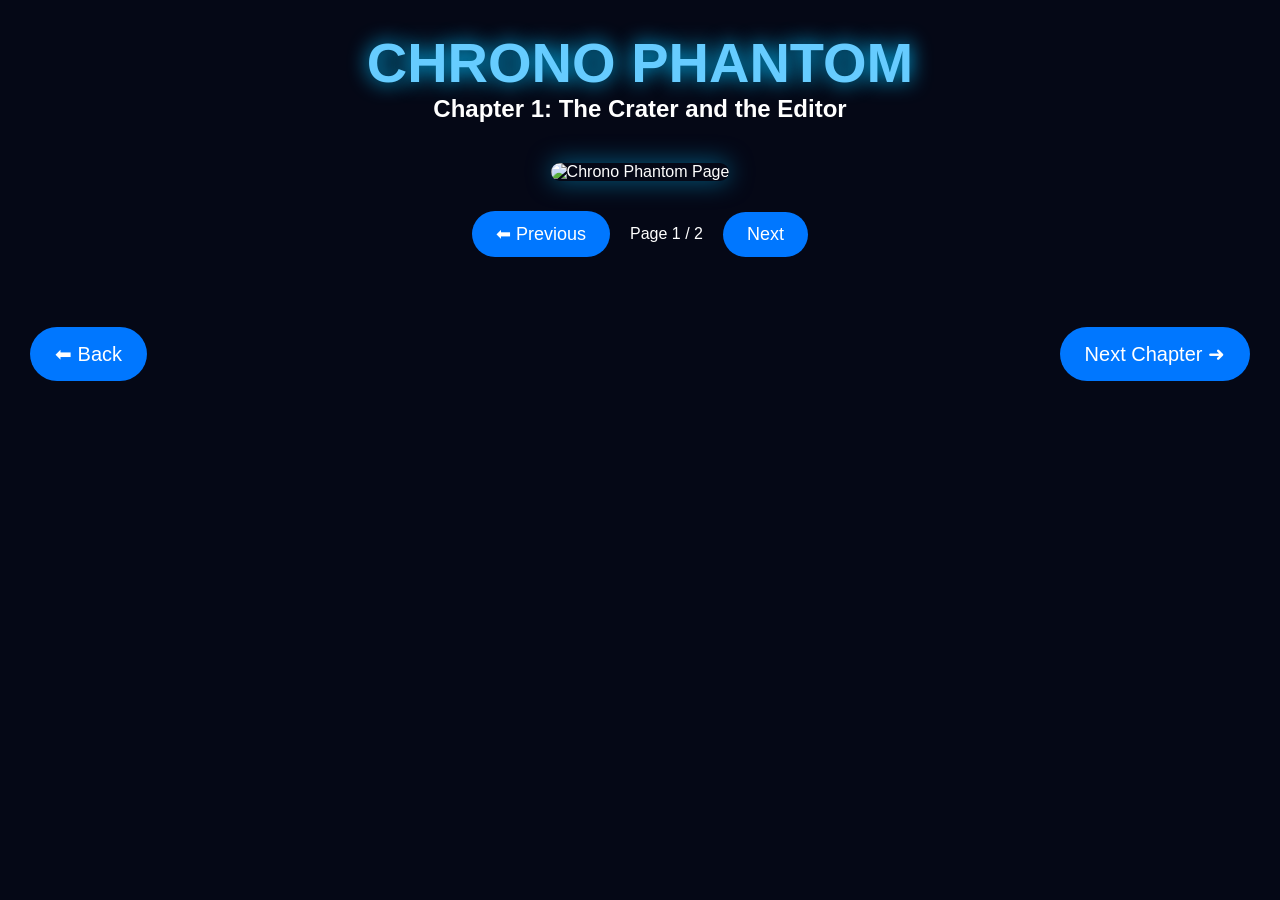
==== chapter1.html @ f6edf187 "Add files via upload" ====
<!DOCTYPE html>
<html lang="en">
<head>
    <meta charset="UTF-8">
    <meta name="viewport" content="width=device-width, initial-scale=1.0">
    <title>Chrono Phantom | Chapter 1</title>
    <link rel="stylesheet" href="style.css">
</head>
<body><h1 class="chapter-title">CHRONO PHANTOM</h1>
<h2 class="chapter-subtitle">Chapter 1: The Crater and the Editor</h2>
<div class="reader">

    <img id="mangaImage" src="assets/images/page1.png" alt="Chrono Phantom Page">

    <div class="reader-controls">
        <button onclick="previousPage()">⬅ Previous</button>

        <span id="pageNumber">Page 1 / 2</span>
<button id="nextBtn" onclick="nextPage()">Next</button>

<script>
let page = 1;

function nextPage() {
  page++;

  if (page >= 34) {
    document.getElementById("nextBtn").disabled = true;
  }

  console.log("Current page:", page);
}
</script>
    </div>

</div>

<script src="reader.js"></script>

<div class="navigation">
    <a href="chrono-phantom.html">⬅ Back</a>
    <a href="#">Next Chapter ➜</a>
</div>

</body>
---- style.css ----
html{
    scroll-behavior:smooth;
}
*{
    margin:0;
    padding:0;
    box-sizing:border-box;
    font-family:Arial, sans-serif;
}

body{
    background:#050816;
    color:white;
    overflow-x:hidden;
}

.stars{
    position:fixed;
    width:100%;
    height:100%;
    background:
    radial-gradient(white 1px,transparent 1px);
    background-size:40px 40px;
    opacity:.3;
    animation:moveStars 60s linear infinite;
    z-index:-1;
}

@keyframes moveStars{
    from{transform:translateY(0);}
    to{transform:translateY(500px);}
}

.hero{
    min-height:100vh;
    display:flex;
    flex-direction:column;
    justify-content:center;
    align-items:center;
    text-align:center;
    padding:20px;
}

.logo{
    font-size:4rem;
    font-weight:900;
    text-transform:uppercase;
    background:linear-gradient(90deg,#00d9ff,#5f7cff,#ffffff);
    -webkit-background-clip:text;
    -webkit-text-fill-color:transparent;
    text-shadow:0 0 20px #00bfff;
}

.tagline{
    margin-top:20px;
    font-size:1.3rem;
    color:#bcdcff;
}

.btn{
    margin-top:40px;
    padding:16px 40px;
    text-decoration:none;
    color:white;
    border:2px solid #00bfff;
    border-radius:50px;
    box-shadow:0 0 20px #00bfff;
    transition:.3s;
}

.btn:hover{
    background:#00bfff;
    transform:scale(1.05);
}

.project{
    padding:80px 20px;
    text-align:center;
}

.project h2{
    color:#00bfff;
    margin-bottom:10px;
}

.project h1{
    font-size:3rem;
    margin-bottom:20px;
}

.project p{
    color:#d0d8ff;
    max-width:600px;
    margin:auto;
    font-size:1.1rem;
}
.hero-image{
    width:320px;
    max-width:90%;
    margin:35px 0;
    filter:drop-shadow(0 0 35px #00bfff);
    animation:float 4s ease-in-out infinite;
}

@keyframes float{
    0%{transform:translateY(0);}
    50%{transform:translateY(-15px);}
    100%{transform:translateY(0);}
}.navbar{
    display:flex;
    justify-content:center;
    align-items:center;
    padding:12px 10px;

}

.nav-logo{
    color:#00ccff;
}
.nav-links{
    display:flex;
    justify-content:center;
    align-items:center;
    gap:12px;
    list-style:none;
    padding:0;
    margin:0;
}

.nav-links a{
    color:white;
    text-decoration:none;
    transition:.3s;
}

.nav-links a:hover{
    color:#00ccff;
}
.about{
    padding:80px 20px;
    text-align:center;
}

.about h2{
    color:#00bfff;
    font-size:2.2rem;
    margin-bottom:20px;
}

.about p{
    max-width:700px;
    margin:auto;
    font-size:1.1rem;
    line-height:1.8;
    color:#ddd;
}
<section id="contact" class="contact">

    <h2>CONTACT US</h2>

  <p>Email: muhammadkhamis789@gmail.com</p>

    <p>Facebook: @aquaboy</p>

    <p>Location: Kenya</p>

</section>
.contact{
    padding:80px 20px;
    text-align:center;
}

.contact h2{
    color:#00bfff;
    font-size:2.2rem;
    margin-bottom:20px;
}

.contact p{
    color:#ddd;
    margin:10px 0;
    font-size:1.1rem;
}
.contact{
    padding:80px 20px;
    text-align:center;
}

.contact h2{
    font-size:2.5rem;
    color:#00bfff;
    margin-bottom:20px;
}

.contact p{
    color:#ddd;
    font-size:1.1rem;
    margin:12px 0;
}
.contact a{
    color:#00bfff;
    text-decoration:none;
    transition:0.3s;
}

.contact a:hover{
    color:white;
    text-shadow:0 0 10px #00bfff;
}.projects{
    padding:80px 20px;
    text-align:center;
}

.projects h2{
    font-size:2.5rem;
    color:#00bfff;
    margin-bottom:40px;
}

.project-card{
    max-width:380px;
    margin:auto;
    background:rgba(255,255,255,0.08);
    border:1px solid #00bfff;
    border-radius:20px;
    padding:25px;
    box-shadow:0 0 25px rgba(0,191,255,.4);
    transition:.4s;
}

.project-card:hover{
    transform:translateY(-10px);
    box-shadow:0 0 40px rgba(0,191,255,.8);
}

.project-card img{
    width:100%;
    border-radius:15px;
}

.project-card h3{
    color:#00bfff;
    margin:20px 0 10px;
}

.project-card p{
    color:#ddd;
    line-height:1.6;
}

.project-btn{
    display:inline-block;
    margin-top:20px;
    padding:12px 24px;
    background:#00bfff;
    color:white;
    text-decoration:none;
    border-radius:30px;
    transition:.3s;
}

.project-btn:hover{
    background:#0088cc;
}.nav-links a{
    color:white;
    text-decoration:none;
    padding:8px 15px;
    border-radius:20px;
    transition:0.3s;
}

.nav-links a:hover{
    background:#00bfff;
    color:black;
    box-shadow:0 0 15px #00bfff;
}.credits {
  text-align: center;
  color: #aaa;
  font-size: 14px;
  padding: 20px;
  margin-top: 40px;
  opacity: 0.7;
}
.manga-page{
    text-align:center;
    margin:40px 0;
}

.manga-page img{
    width:90%;
    max-width:900px;
    border-radius:12px;
    box-shadow:0 0 25px rgba(0,180,255,0.5);
}

.navigation{
    display:flex;
    justify-content:space-between;
    padding:30px;
}

.navigation a{
    color:#4fc3ff;
    text-decoration:none;
    font-size:20px;
}.read-btn{
    display:inline-block;
    margin-top:30px;
    padding:15px 35px;
    background:#007bff;
    color:white;
    text-decoration:none;
    border-radius:30px;
    font-size:20px;
    transition:0.3s;
}

.read-btn:hover{
    transform:scale(1.05);
    box-shadow:0 0 20px #00bfff;
}.chapter-title{
    text-align:center;
    font-size:56px;
    color:#66ccff;
    text-shadow:0 0 20px #00bfff;
    margin-top:30px;
}

.chapter-subtitle{
    text-align:center;
    color:white;
    margin-bottom:20px;
}

.page-counter{
    text-align:center;
    color:#8fdcff;
    font-size:20px;
    margin-bottom:25px;
}

.manga-page{
    text-align:center;
    margin:40px 0;
}

.manga-page img{
    width:95%;
    max-width:1000px;
    border-radius:12px;
    box-shadow:0 0 25px rgba(0,191,255,.5);
}

.navigation{
    display:flex;
    justify-content:space-between;
    padding:30px;
}

.navigation a{
    background:#0077ff;
    color:white;
    text-decoration:none;
    padding:15px 25px;
    border-radius:30px;
    transition:.3s;
}

.navigation a:hover{
    box-shadow:0 0 20px #00bfff;
    transform:scale(1.05);
}.reader{
    text-align:center;
    margin:40px auto;
}

#mangaImage{
    width:95%;
    max-width:1000px;
    border-radius:12px;
    box-shadow:0 0 25px rgba(0,191,255,.5);
}

.reader-controls{
    margin:30px 0;
    display:flex;
    justify-content:center;
    align-items:center;
    gap:20px;
}

.reader-controls button{
    padding:12px 24px;
    border:none;
    border-radius:25px;
    background:#0077ff;
    color:white;
    cursor:pointer;
    font-size:18px;
}

.reader-controls button:hover{
    box-shadow:0 0 20px #00bfff;
}
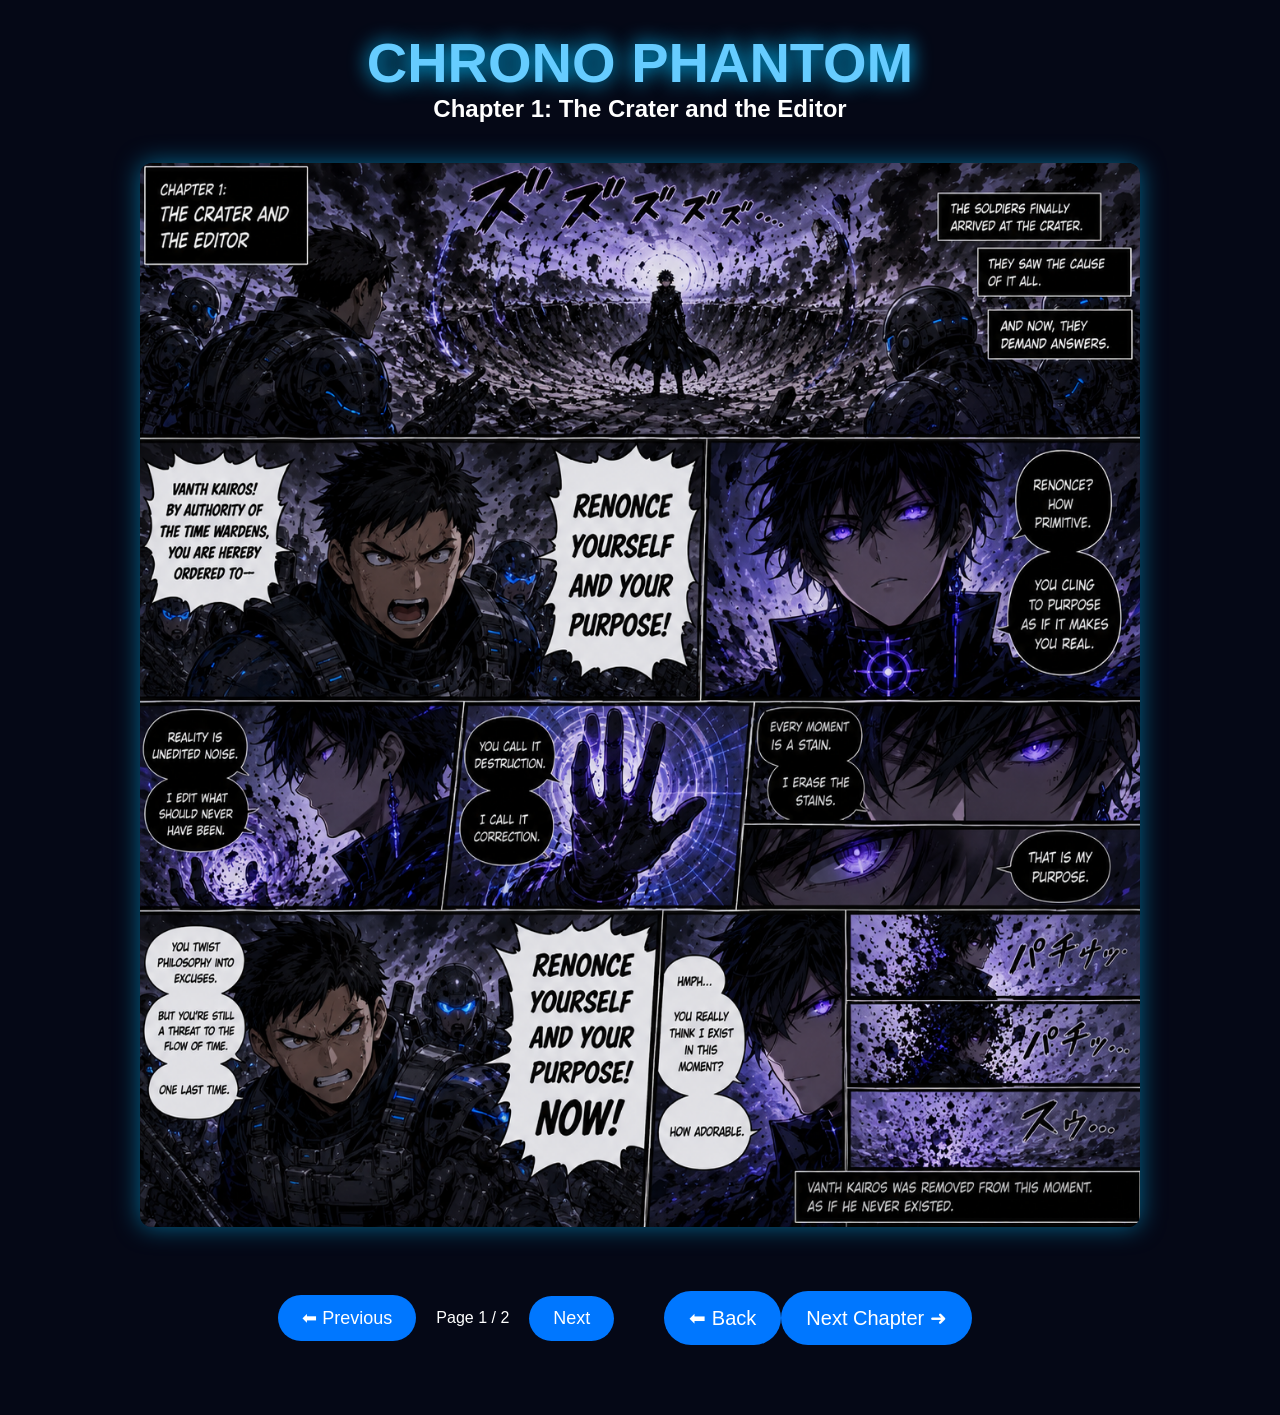
==== commit bccb72a1: "Remove inline script for page navigation Removed inline page navigation script from chapter1.html." ====
--- a/chapter1.html
+++ b/chapter1.html
@@ -18,22 +18,6 @@
         <span id="pageNumber">Page 1 / 2</span>
 <button id="nextBtn" onclick="nextPage()">Next</button>
 
-<script>
-let page = 1;
-
-function nextPage() {
-  page++;
-
-  if (page >= 34) {
-    document.getElementById("nextBtn").disabled = true;
-  }
-
-  console.log("Current page:", page);
-}
-</script>
-    </div>
-
-</div>
 
 <script src="reader.js"></script>
 
@@ -42,4 +26,4 @@
     <a href="#">Next Chapter ➜</a>
 </div>
 
-</body>+</body>
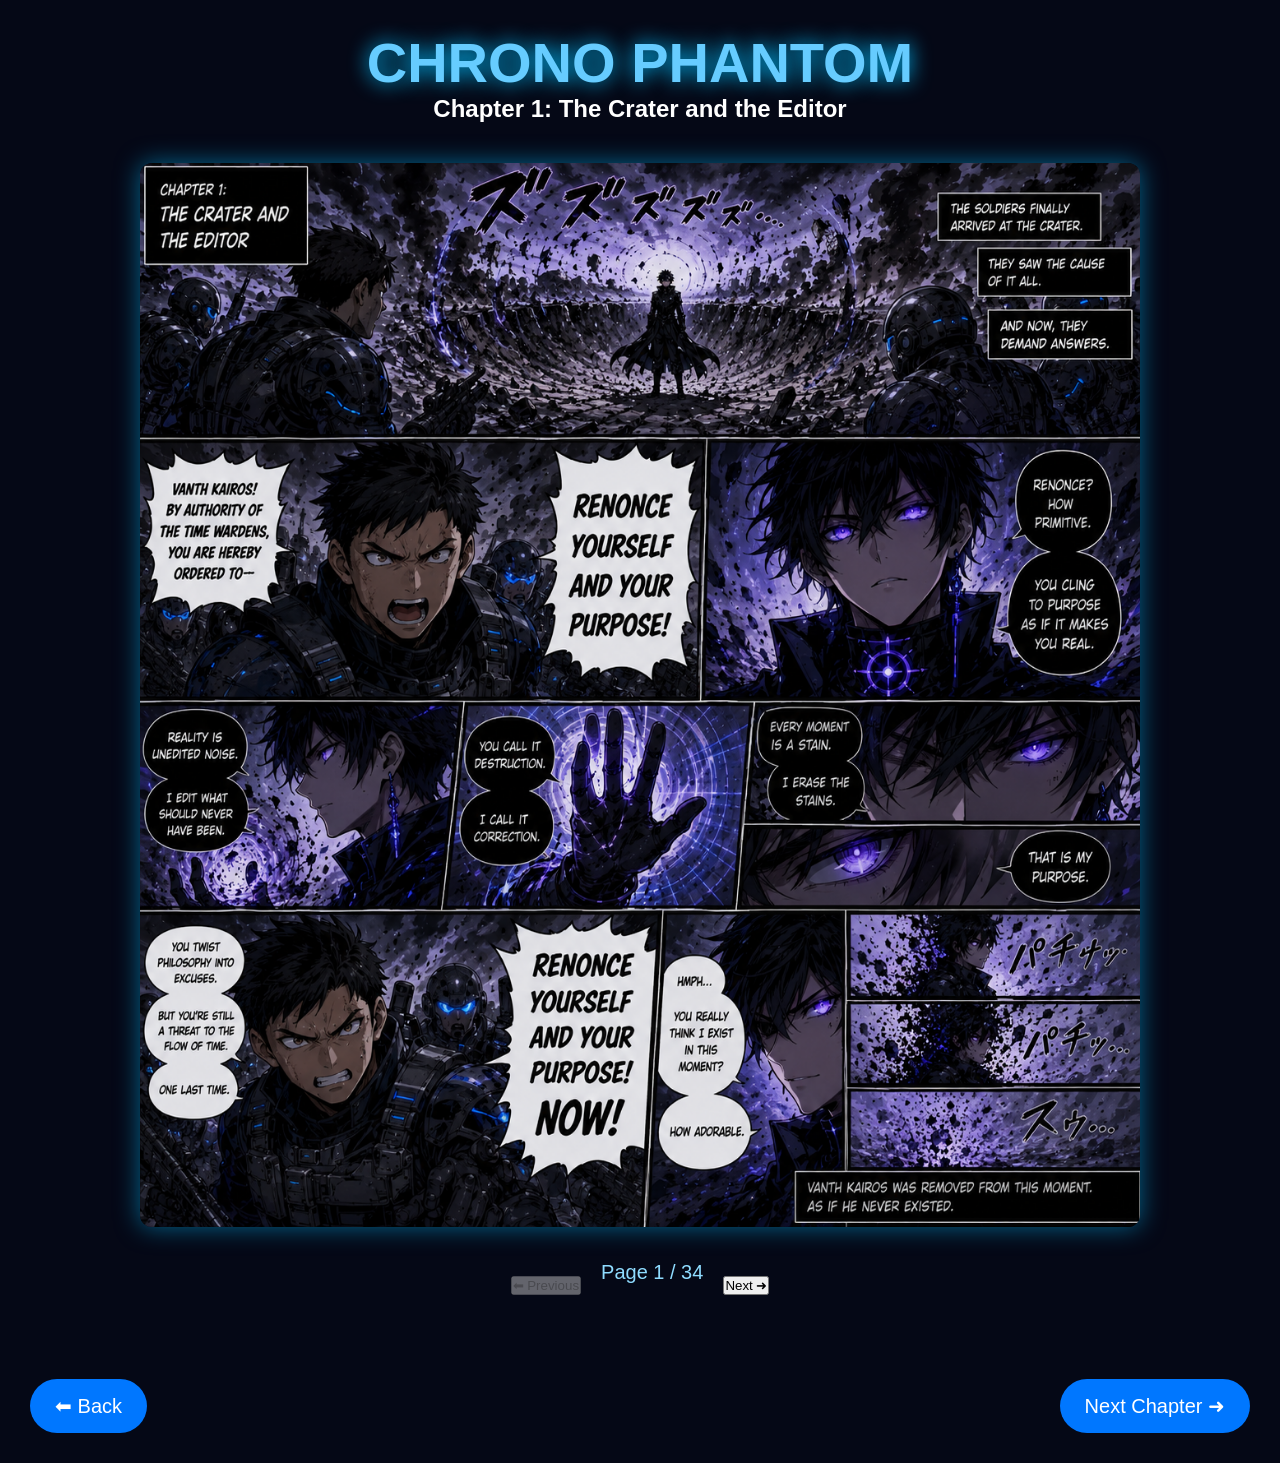
==== commit f62486c8: "Update chapter1.html" ====
--- a/chapter1.html
+++ b/chapter1.html
@@ -6,8 +6,12 @@
     <title>Chrono Phantom | Chapter 1</title>
     <link rel="stylesheet" href="style.css">
 </head>
-<body><h1 class="chapter-title">CHRONO PHANTOM</h1>
+
+<body>
+
+<h1 class="chapter-title">CHRONO PHANTOM</h1>
 <h2 class="chapter-subtitle">Chapter 1: The Crater and the Editor</h2>
+
 <div class="reader">
 
     <img id="mangaImage" src="assets/images/page1.png" alt="Chrono Phantom Page">
@@ -15,15 +19,19 @@
     <div class="reader-controls">
         <button onclick="previousPage()">⬅ Previous</button>
 
-        <span id="pageNumber">Page 1 / 2</span>
-<button id="nextBtn" onclick="nextPage()">Next</button>
+        <span id="pageNumber" class="page-counter">Page 1 / 34</span>
 
+        <button id="nextBtn" onclick="nextPage()">Next ➜</button>
+    </div>
+
+</div>
+
+<div class="navigation">
+    <a href="chrono-phantom.html">⬅ Back</a>
+    <a href="#" id="nextChapterBtn">Next Chapter ➜</a>
+</div>
 
 <script src="reader.js"></script>
 
-<div class="navigation">
-    <a href="chrono-phantom.html">⬅ Back</a>
-    <a href="#">Next Chapter ➜</a>
-</div>
-
 </body>
+</html>
--- a/style.css
+++ b/style.css
@@ -154,17 +154,6 @@
     line-height:1.8;
     color:#ddd;
 }
-<section id="contact" class="contact">
-
-    <h2>CONTACT US</h2>
-
-  <p>Email: muhammadkhamis789@gmail.com</p>
-
-    <p>Facebook: @aquaboy</p>
-
-    <p>Location: Kenya</p>
-
-</section>
 .contact{
     padding:80px 20px;
     text-align:center;
@@ -387,18 +376,47 @@
     justify-content:center;
     align-items:center;
     gap:20px;
+.reader-controls{
+    margin:30px auto;
+    display:flex;
+    justify-content:center;
+    align-items:center;
+    flex-wrap:wrap;
+    gap:15px;
+    padding:0 15px;
 }
 
 .reader-controls button{
-    padding:12px 24px;
+    padding:12px 20px;
+    min-width:110px;
     border:none;
     border-radius:25px;
     background:#0077ff;
     color:white;
     cursor:pointer;
     font-size:18px;
+    transition:.3s;
 }
 
 .reader-controls button:hover{
     box-shadow:0 0 20px #00bfff;
-}+}
+
+@media (max-width:600px){
+    .reader-controls{
+        gap:10px;
+    }
+
+    .reader-controls button{
+        flex:1 1 45%;
+        max-width:160px;
+        font-size:16px;
+        padding:12px;
+    }
+
+    .page-counter{
+        width:100%;
+        font-size:18px;
+        margin:10px 0;
+    }
+}
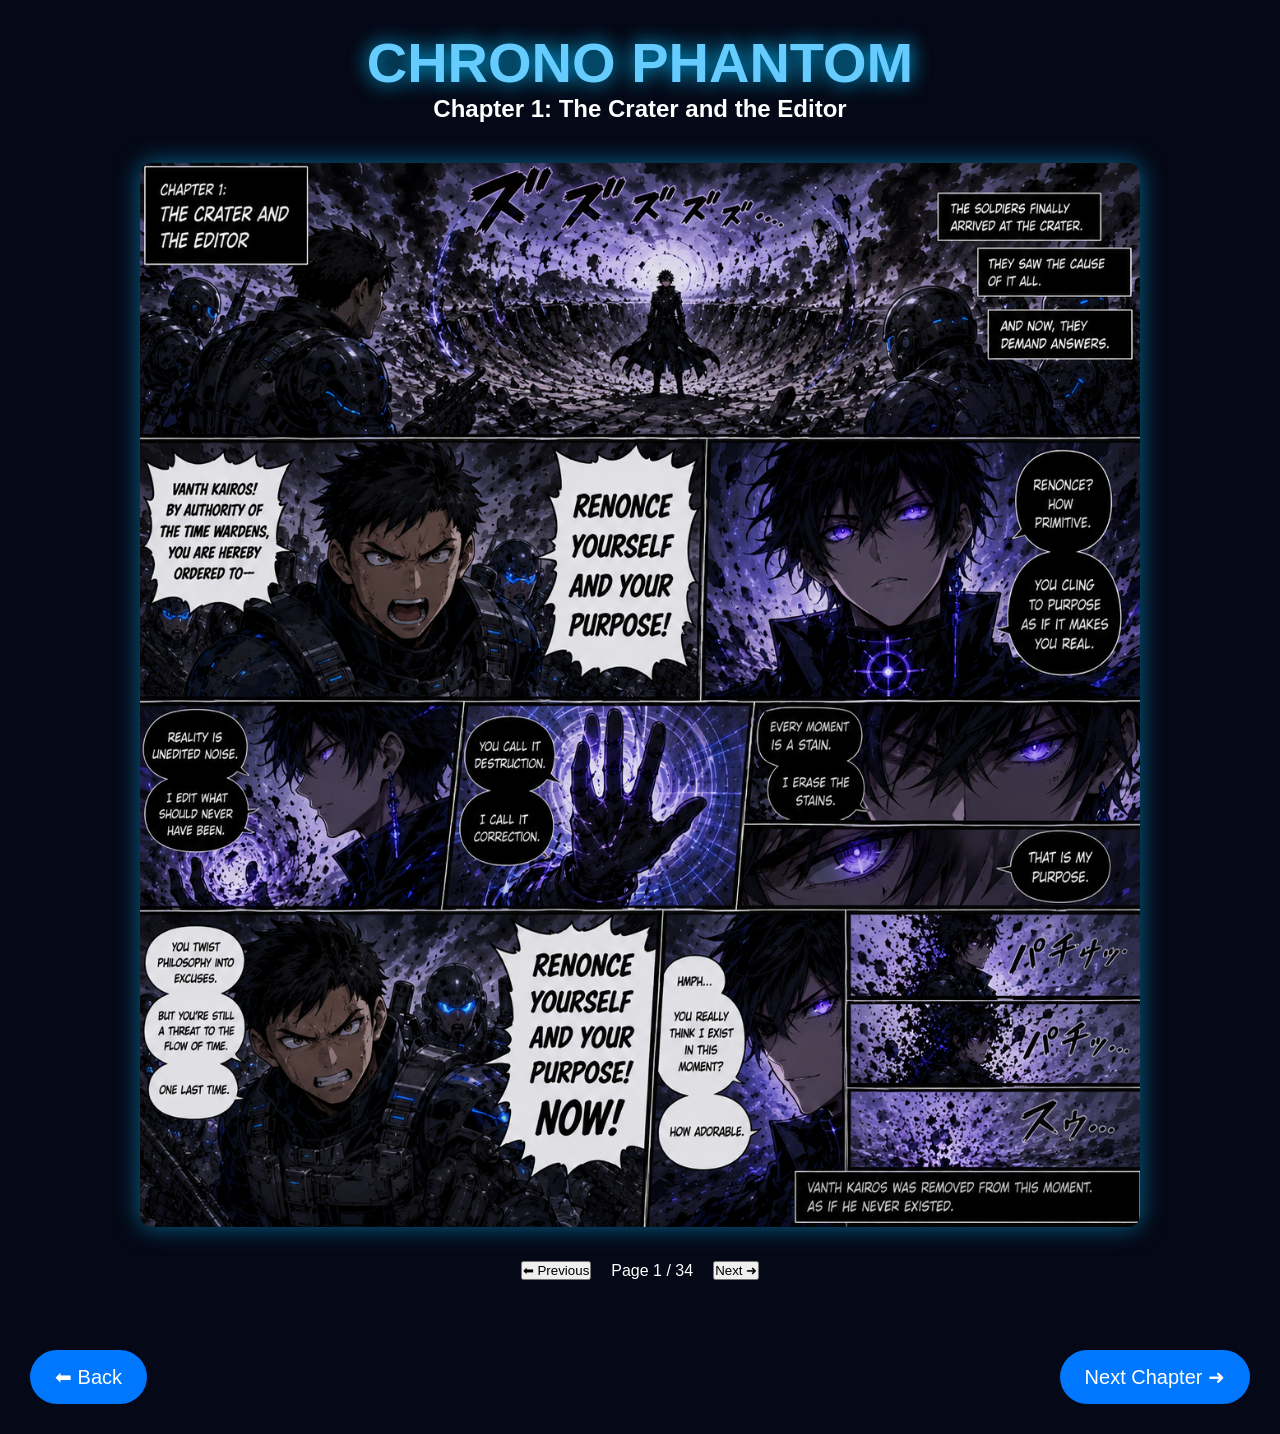
==== commit 47fb803c: "Add files via upload" ====
--- a/chapter1.html
+++ b/chapter1.html
@@ -6,7 +6,6 @@
     <title>Chrono Phantom | Chapter 1</title>
     <link rel="stylesheet" href="style.css">
 </head>
-
 <body>
 
 <h1 class="chapter-title">CHRONO PHANTOM</h1>
@@ -19,7 +18,7 @@
     <div class="reader-controls">
         <button onclick="previousPage()">⬅ Previous</button>
 
-        <span id="pageNumber" class="page-counter">Page 1 / 34</span>
+        <span id="pageNumber">Page 1 / 34</span>
 
         <button id="nextBtn" onclick="nextPage()">Next ➜</button>
     </div>
@@ -34,4 +33,4 @@
 <script src="reader.js"></script>
 
 </body>
-</html>
+</html>
